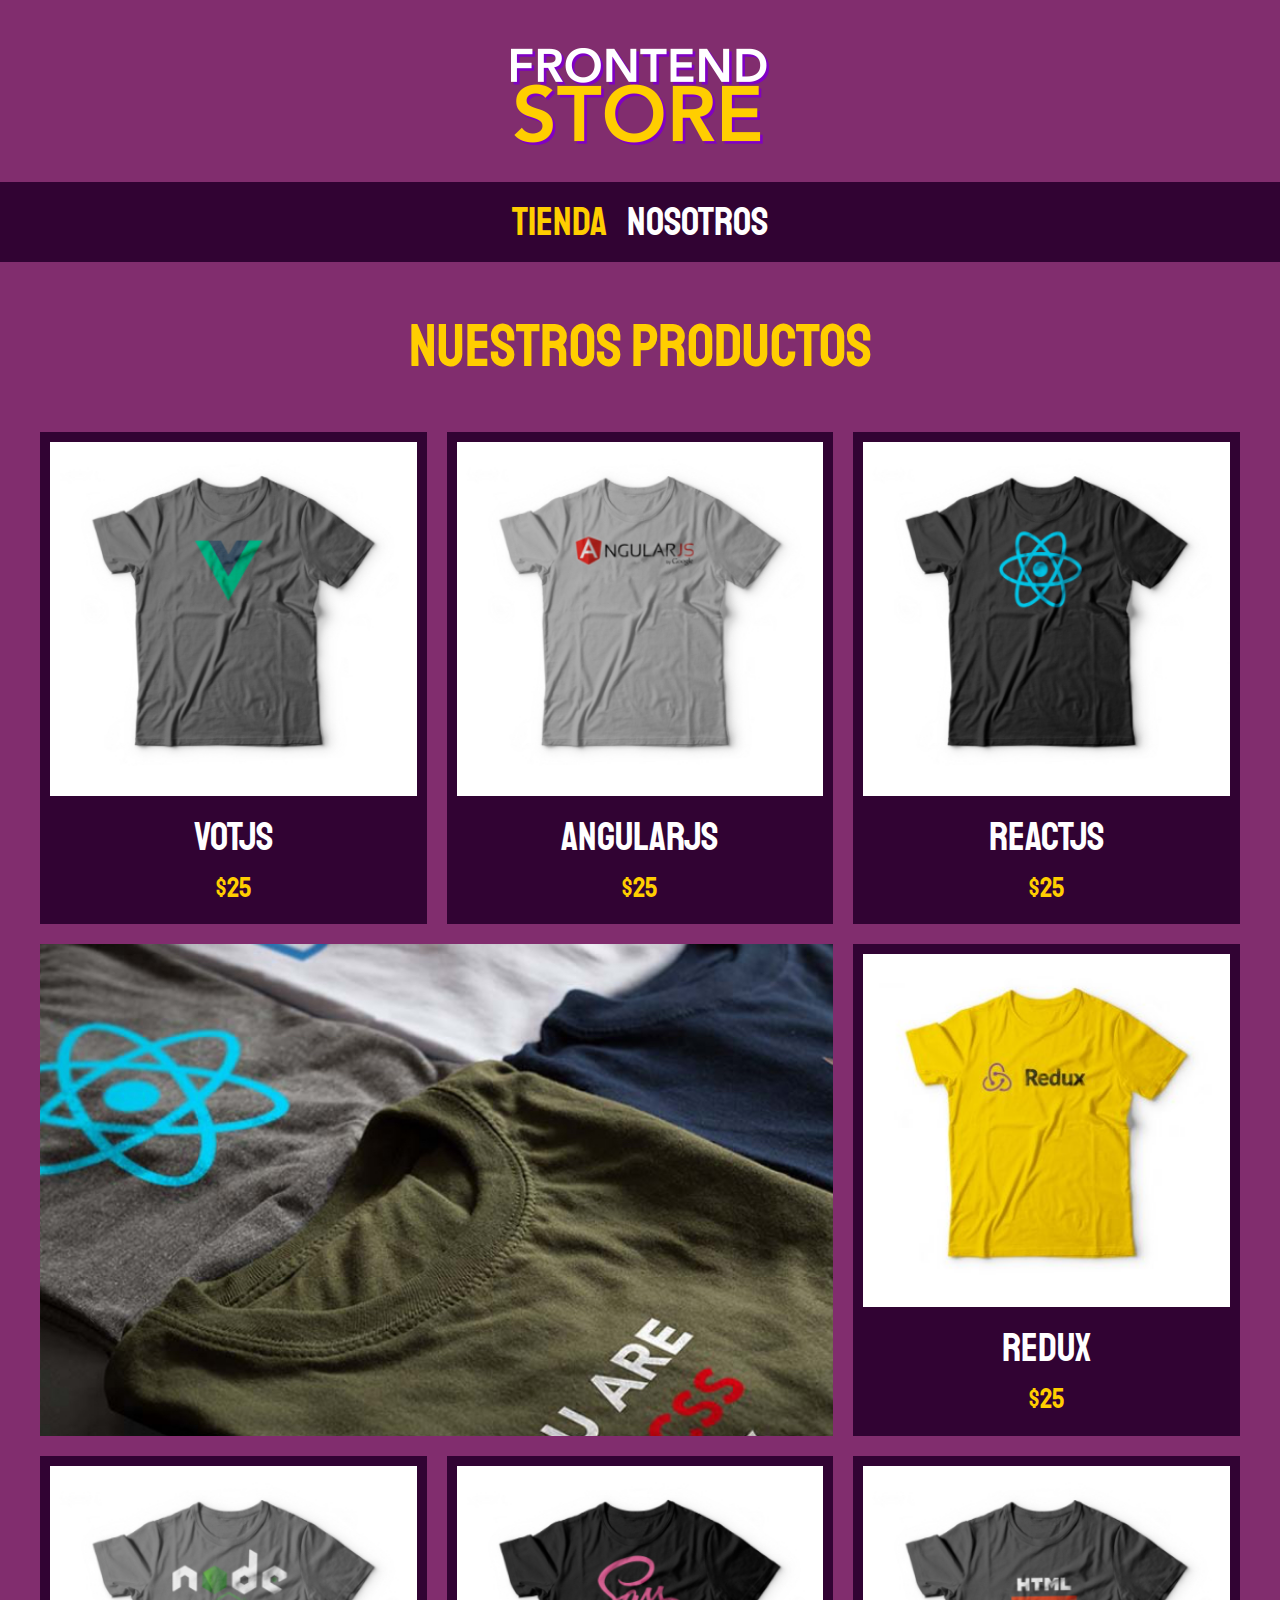
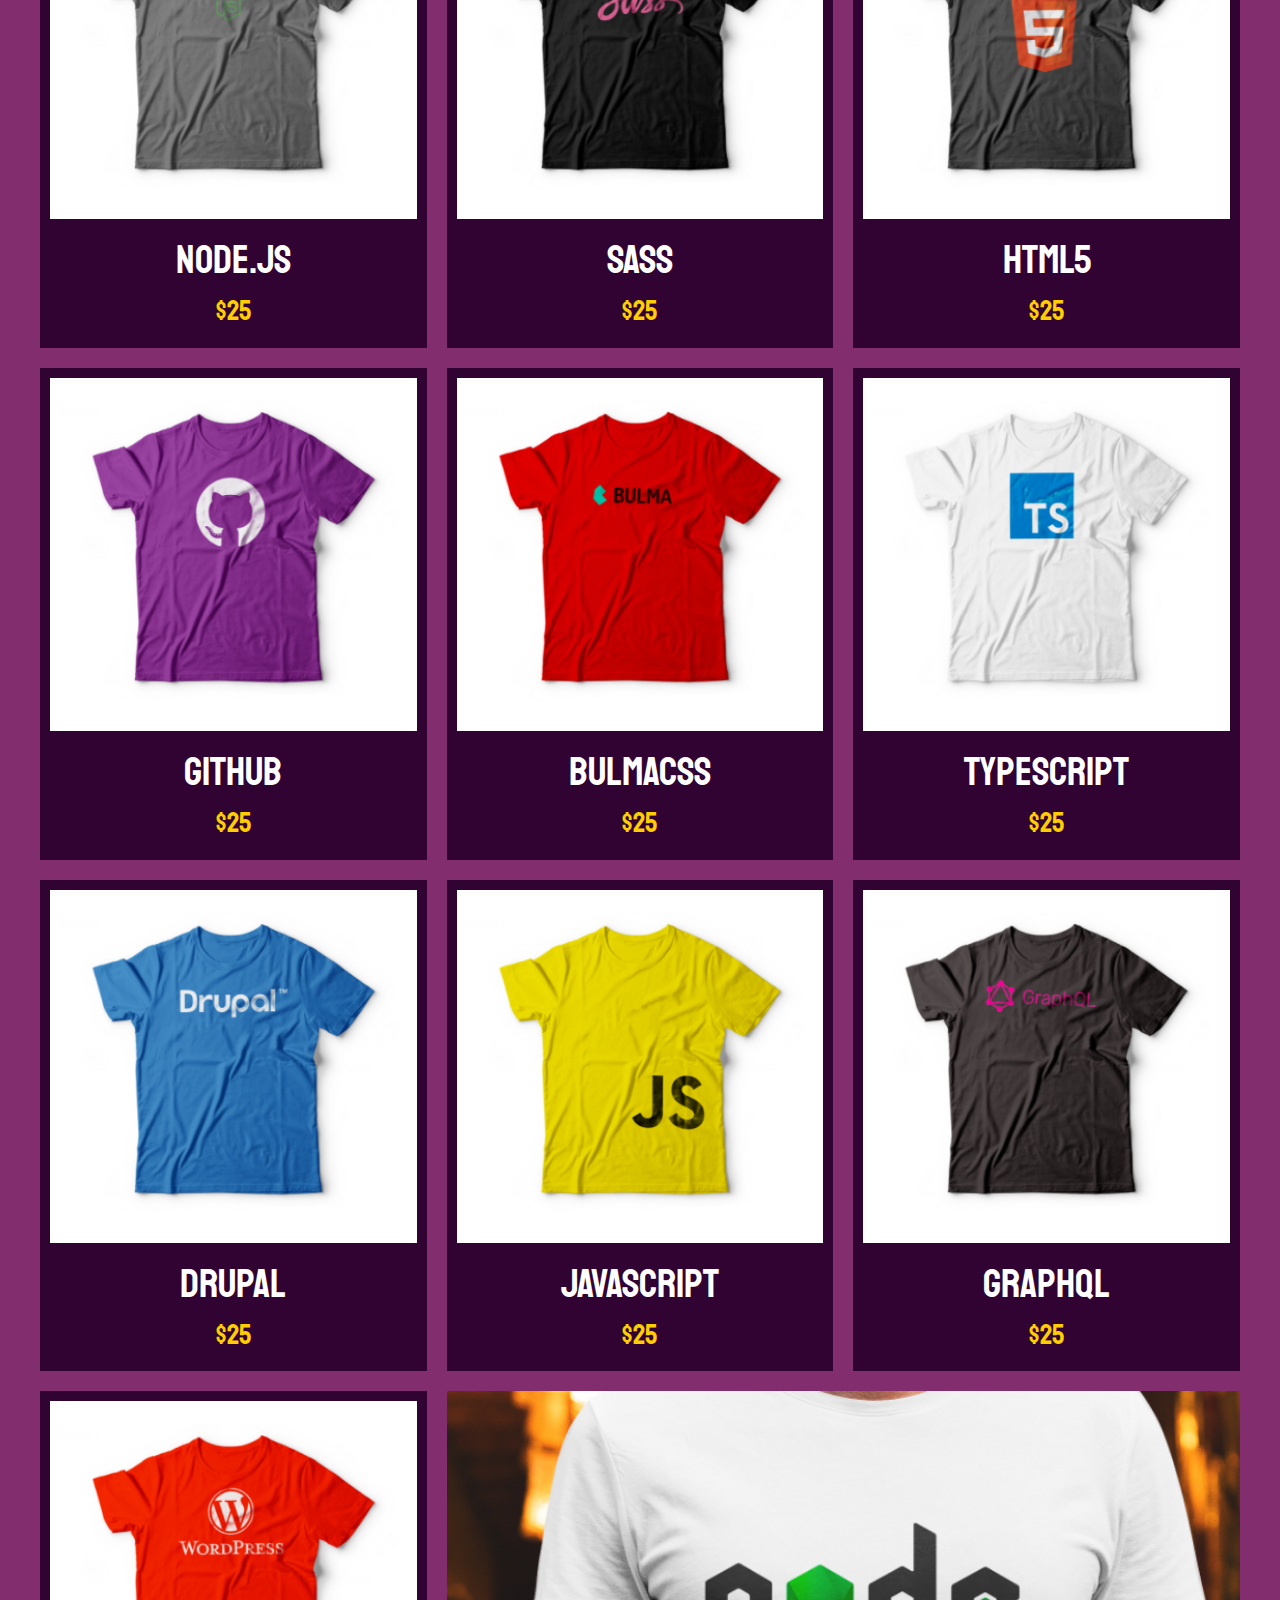
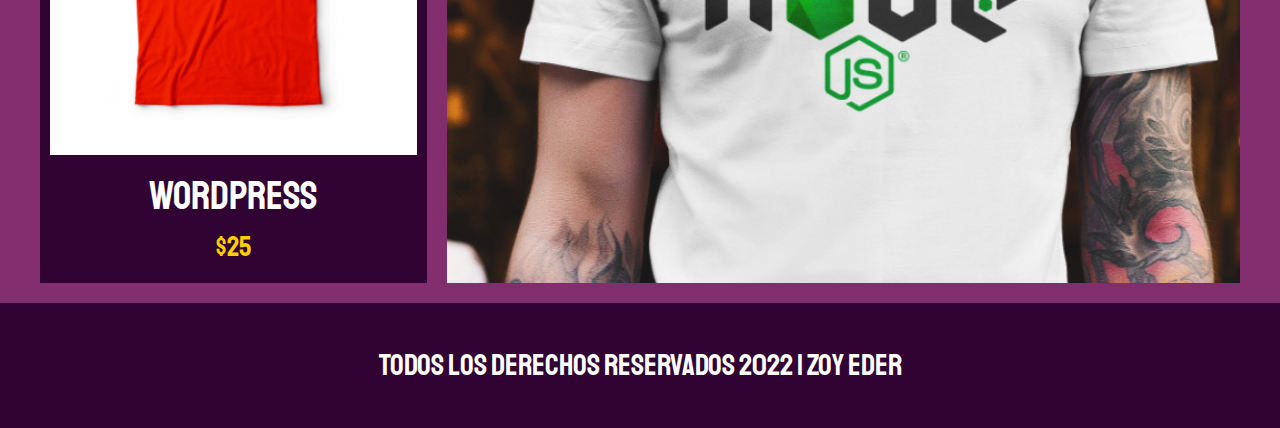
==== index.html @ 43ca4f9c "version1.0" ====
<!DOCTYPE html>
<html lang="en">
<head>
    <meta charset="UTF-8">
    <meta http-equiv="X-UA-Compatible" content="IE=edge">
    <meta name="viewport" content="width=device-width, initial-scale=1.0">
    <title>FrontEnd Store</title>
    <!--Agregamos los links-->
    <link rel="stylesheet" href="normalize.css">
    <!--Agregamos la fuente que vamos a utilizar en el proyecto-->
    <link rel="preconnect" href="https://fonts.googleapis.com"><link rel="preconnect" href="https://fonts.gstatic.com" crossorigin><link href="https://fonts.googleapis.com/css2?family=Krub:wght@400;700&family=Staatliches&display=swap" rel="stylesheet">
    <link rel="stylesheet" href="style.css">
</head>
<body>
    <header class="header">
        <a href="index.html">
            <!--Estamos usando la notacion BEM-->
            <img class="header__logo"src="img/logo.png" alt="Logotipo">
        </a>
    </header>

    <nav class="navegacion">
        <a class="navegacion__enlace navegacion__enlace--activo href="index.html">Tienda</a>
        <a class="navegacion__enlace" href="nosotros.html">Nosotros</a>
    </nav>

    <main class="contenedor">
        <h1>Nuestros Productos</h1>
        <!--Agregamos los productos uno por uno, esto pq no estamos utilizando 
        algun lenguaje de programación como JS-->
        <div class="grid"> 
            <div class="producto">
                <a href="producto.html">
                    <img class="producto__imagen"src="img/1.jpg" alt="camisa1">
                    <div class="producto__info">
                        <p class="producto__nombre">VotJS</p>
                        <p class="producto__precio">$25</p>
                    </div>
                </a>
            </div> <!--Fin div producto-->

            <div class="producto">
                <a href="producto.html">
                    <img class="producto__imagen"src="img/2.jpg" alt="camisa2">
                    <div class="producto__info">
                        <p class="producto__nombre">AngularJS</p>
                        <p class="producto__precio">$25</p>
                    </div>
                </a>
            </div> <!--Fin div producto-->

            <div class="producto">
                <a href="producto.html">
                    <img class="producto__imagen"src="img/3.jpg" alt="camisa3">
                    <div class="producto__info">
                        <p class="producto__nombre">ReactJS</p>
                        <p class="producto__precio">$25</p>
                    </div>
                </a>
            </div> <!--Fin div producto-->

            <div class="producto">
                <a href="producto.html">
                    <img class="producto__imagen"src="img/4.jpg" alt="camisa4">
                    <div class="producto__info">
                        <p class="producto__nombre">Redux</p>
                        <p class="producto__precio">$25</p>
                    </div>
                </a>
            </div> <!--Fin div producto-->

            <div class="producto">
                <a href="producto.html">
                    <img class="producto__imagen"src="img/5.jpg" alt="camisa5">
                    <div class="producto__info">
                        <p class="producto__nombre">Node.JS</p>
                        <p class="producto__precio">$25</p>
                    </div>
                </a>
            </div> <!--Fin div producto-->

            <div class="producto">
                <a href="producto.html">
                    <img class="producto__imagen"src="img/6.jpg" alt="camisa6">
                    <div class="producto__info">
                        <p class="producto__nombre">SASS</p>
                        <p class="producto__precio">$25</p>
                    </div>
                </a>
            </div> <!--Fin div producto-->

            <div class="producto">
                <a href="producto.html">
                    <img class="producto__imagen"src="img/7.jpg" alt="camisa7">
                    <div class="producto__info">
                        <p class="producto__nombre">HTML5</p>
                        <p class="producto__precio">$25</p>
                    </div>
                </a>
            </div> <!--Fin div producto-->

            <div class="producto">
                <a href="producto.html">
                    <img class="producto__imagen"src="img/8.jpg" alt="camisa8">
                    <div class="producto__info">
                        <p class="producto__nombre">GITHUB</p>
                        <p class="producto__precio">$25</p>
                    </div>
                </a>
            </div> <!--Fin div producto-->

            <div class="producto">
                <a href="producto.html">
                    <img class="producto__imagen"src="img/9.jpg" alt="camisa9">
                    <div class="producto__info">
                        <p class="producto__nombre">BulmaCSS</p>
                        <p class="producto__precio">$25</p>
                    </div>
                </a>
            </div> <!--Fin div producto-->

            <div class="producto">
                <a href="producto.html">
                    <img class="producto__imagen"src="img/10.jpg" alt="camisa10">
                    <div class="producto__info">
                        <p class="producto__nombre">TypeScript</p>
                        <p class="producto__precio">$25</p>
                    </div>
                </a>
            </div> <!--Fin div producto-->

            <div class="producto">
                <a href="producto.html">
                    <img class="producto__imagen"src="img/11.jpg" alt="camisa11">
                    <div class="producto__info">
                        <p class="producto__nombre">Drupal</p>
                        <p class="producto__precio">$25</p>
                    </div>
                </a>
            </div> <!--Fin div producto-->

            <div class="producto">
                <a href="producto.html">
                    <img class="producto__imagen"src="img/12.jpg" alt="camisa12">
                    <div class="producto__info">
                        <p class="producto__nombre">JavaScript</p>
                        <p class="producto__precio">$25</p>
                    </div>
                </a>
            </div> <!--Fin div producto-->

            <div class="producto">
                <a href="producto.html">
                    <img class="producto__imagen"src="img/13.jpg" alt="camisa13">
                    <div class="producto__info">
                        <p class="producto__nombre">GraphQL</p>
                        <p class="producto__precio">$25</p>
                    </div>
                </a>
            </div> <!--Fin div producto-->

            <div class="producto">
                <a href="producto.html">
                    <img class="producto__imagen"src="img/14.jpg" alt="camisa14">
                    <div class="producto__info">
                        <p class="producto__nombre">WordPress</p>
                        <p class="producto__precio">$25</p>
                    </div>
                </a>
            </div> <!--Fin div producto-->

            <!--Agregamos los graficos que van en la sección de productos-->
            
            <div class="grafico grafico--camisa"> </div>
            <div class="grafico grafico--node"></div>
        
        </div>
    </main>

    <footer class="footer">
        <p class="footer__texto">Todos los derechos reservados 2022 | Zoy Eder</p>
    </footer>
</body>
</html>
---- style.css ----
:root {
    /*Paleta de colores*/
    --principal: #812d6e; 
    --principalOscuro: #310333;
    --secundario: #FFCE00;
    --secundarioOscuro: rgb(233,287,2);
    --blanco: #fff;
    --negro: #000;
    
    /*Fuente*/
    --fuentePrincipal: 'Staatliches', cursive;
}

/*GLOBALES*/
html {
    box-sizing: border-box;
    font-size: 62.5%; /*Para poder utilizar la medida rem*/
}

*, *:before, *:after {
    box-sizing: inherit;
}

body {
    background-color: var(--principal);
    font-size: 1.6rem;
    line-height: 1.5; /*Interlineado del proyecto*/
}

p {
    /*estilos de parrafos*/
    font-size: 1.8rem;
    font-family: Arial, Helvetica, sans-serif;
    color: var(--blanco);
}

a {
    /*estilos de los enlaces*/
    text-decoration: none; /*no tendra interlineado*/
}

img {
    /*estilo de las imagenes*/
    max-width: 100%; /*ocupa todo el espacio*/

}

.contenedor {
    max-width: 120rem;
    margin: 0 auto;
}

h1,h2,h3 {
    /*estilos de los heading*/
    text-align: center; /*estaran alineados al centro*/
    color: var(--secundario); 
    font-size: var(--fuentePrincipal);
}
h1 {
    font-size: 4rem; /*40 pixeles*/
    font-family: var(--fuentePrincipal);
    font-weight: 400;
    font-size: 6rem;
}
h2 {
    font-family: var(--fuentePrincipal);
    font-weight: 400;
    font-size: 3.2rem; /*32 pixeles*/
    
}
h3 {
    font-size: 2.4rem; /*24 pixeles*/
    font-size: var(--fuentePrincipal);
}

/*HEADER*/
.header {
    /*Centramos*/
    display: flex;
    justify-content: center; /*Centra Horizontalmente*/
}

.header__logo {
    margin-top: 3em;
    margin-bottom: 3rem;

}

/*NAVEGACIÓN*/
.navegacion {
    background-color: var(--principalOscuro);
    padding: 1rem 0; /** el primer termino es arriba y abajo, el segundo termino es izq y der **/
    display: flex; /*centramos*/
    justify-content: center;
    /*gap: 2rem; /*Separacion nueva - separa cada uno de los elementos*/
}

.navegacion__enlace{
    font-family: var(--fuentePrincipal);
    color: var(--blanco);
    font-size: 4rem;
    font-weight: 400;
    margin-right: 2rem;
}

.navegacion__enlace:last-of-type {
    /*Esto le saca el margen al ultimo elemento*/
    margin-right: 0;
}

.navegacion__enlace--activo,
.navegacion__enlace:hover{ /*para que cambie cuando es seleccionado*/
    color: var(--secundario);
}

/*PRODUCTOS*/
.grid {
    /*Con esto posicionaremos los diferentes productos*/
    display: grid;
    grid-template-columns: repeat(2, 1fr);
    column-gap: 2rem; /*Separa entre columnas*/
    row-gap: 2rem; /*Separa entre filas*/

    /*Esto de separar se puede hacer junto haciendo:
    gap: 2rem;*/
}

@media (min-width: 768px){
    /*En las pantallas más grandes se acomoda en 3 columnas*/
    .grid {
        grid-template-columns: repeat(3, 1fr);
        gap: 2rem; 
    }
}
.producto {
    background-color: var(--principalOscuro);
    padding: 1rem; /*hacemos los bordes*/
}
.producto__imagen {
    width: 100%; /*Para que se adapte bien*/
}

.producto__nombre, .producto__precio {
    text-align: center;
    font-family: var(--fuentePrincipal);
    font-weight: 400;
    margin: 1rem 0;
    line-height: 1.2;
}

.producto__nombre {
    font-size: 4rem;
}

.producto__precio {
    font-size: 2.8rem;
    color: var(--secundario);
}

/*Agregamos y posicionamos las imagenes entre los productos*/
.grafico {
    min-height: 40rem;
    background-repeat: no-repeat;
    background-size: cover; /*La imagen llena todo el espacio*/
}

.grafico--camisa {
    grid-row: 2 / 3; /*Se posiciona en la fila 2 hasta la 3*/
    grid-column: 1 / 3; /*Arranca en la columa 1 y finaliza en la 3*/
    /*Agregamos la imagen de esta forma*/
    background-image: url(img/grafico1.jpg);
}

.grafico--node{
    background-image: url(img/grafico2.jpg);
    /*Esta posicion es para una pantalla chica*/
    grid-row: 8 / 9;
    grid-column: 1 / 3;
}

@media (min-width: 768px){
    /*En las pantallas más grandes se acomoda diferente*/
    .grafico--node {
        grid-row: 6 / 7;
        grid-column: 2 / 4;
    }
}

/*FOOTER*/
.footer {
    background-color: var(--principalOscuro);
    padding: 1rem;
    margin-top: 2rem;
}

.footer__texto {
    text-align: center;
    font-family: var(--fuentePrincipal);
    font-size: 3rem;
    font-weight: 400;
}

/*Estilo para la pagina NOSOTROS*/
.nosotros {
    /**
    display: flex;
    justify-content: center;
    align-items: center; **/
    /**Pero lo haremos con grid*/
    display: grid;
    /*Para pantallas chicas se posiciona la img arriba*/
    grid-template-rows: repeat(2, auto); 
    margin-left: 1rem;
    margin-right: 1rem;
}

@media (min-width: 768px){
    /*En las pantallas más grandes se acomoda diferente*/
    .nosotros {
        grid-template-columns: 1fr 1fr; /*2 columnas*/
        column-gap: 2rem;
    } 
}

.nosotros__imagen {
    /*En pantallas pequeñas*/
    grid-row: 1 / 2; /*Se posiciona la imagen arriba*/
    width: 100%;
}

@media (min-width: 768px){
    /*En las pantallas más grandes se acomoda diferente*/
    .nosotros__imagen {
        grid-column: 2 / 3; /*Se posiciona la imagen del lado derecho*/
    }
}

.nosotros__contenido {
    text-align: justify;
}

/*Para la sección de NOSOTROS - Bloques */
.bloques {
    display: grid;
    /*Para pantallas chicas se posiciona la img arriba*/
    /*grid-template-rows: repeat(2, auto);*/
    grid-template-columns: repeat(2, 1fr); 
    gap: 2rem;
}

@media (min-width: 768px){
    /*En las pantallas más grandes se acomoda diferente*/
    .bloques {
        grid-template-columns: repeat(4, 1fr); /*2 columnas*/
    } 
}

.bloque {
    text-align: center;
}

.bloque__imagen {
    width: 100%
}

.bloque__titulo {
    margin: 0; /*Le sacamos el margen a los titulos*/
}

/*Estilo para la pagina PRODUCTO*/

@media (min-width: 768px) {
    .remera {
        display: grid;
        grid-template-columns: repeat(2, 1fr);
        column-gap: 2rem;
    }
}

/*Le damos estilo al formulario*/
.formulario {
    display: grid;
    grid-template-columns: repeat(2, 1fr);
    gap: 2rem;
}

.formulario__campo {
    border-color: var(--principalOscuro);
    border-width: 1rem;
    border-style: solid;
    /*Lo de arriba es lo mismo que poner:}
    border: 1rem solid var(--principalOscuro);*/

    background-color: transparent;
    color: var(--secundario);
    font-size: 2.2rem;
    font-weight: 700;
    font-family: Arial, Helvetica, sans-serif;
    padding: 1rem;
    appearance: none;
}

.formulario__submit {
    background-color: var(--secundario);
    border: none;
    font-family: var(--fuentePrincipal);
    font-size: 4rem;
    padding: 2rem;
    transition: background-color .3% ease; /*Esto es para cambiar con transición*/

    /*Posicionarlo*/
    grid-column: 1 / 3;
}

.formulario__submit:hover {
    background-color: var(--secundarioOscuro);
    cursor: pointer;
}

.producto__texto{
    font-size: 3rem;
    text-align: justify;
    
}
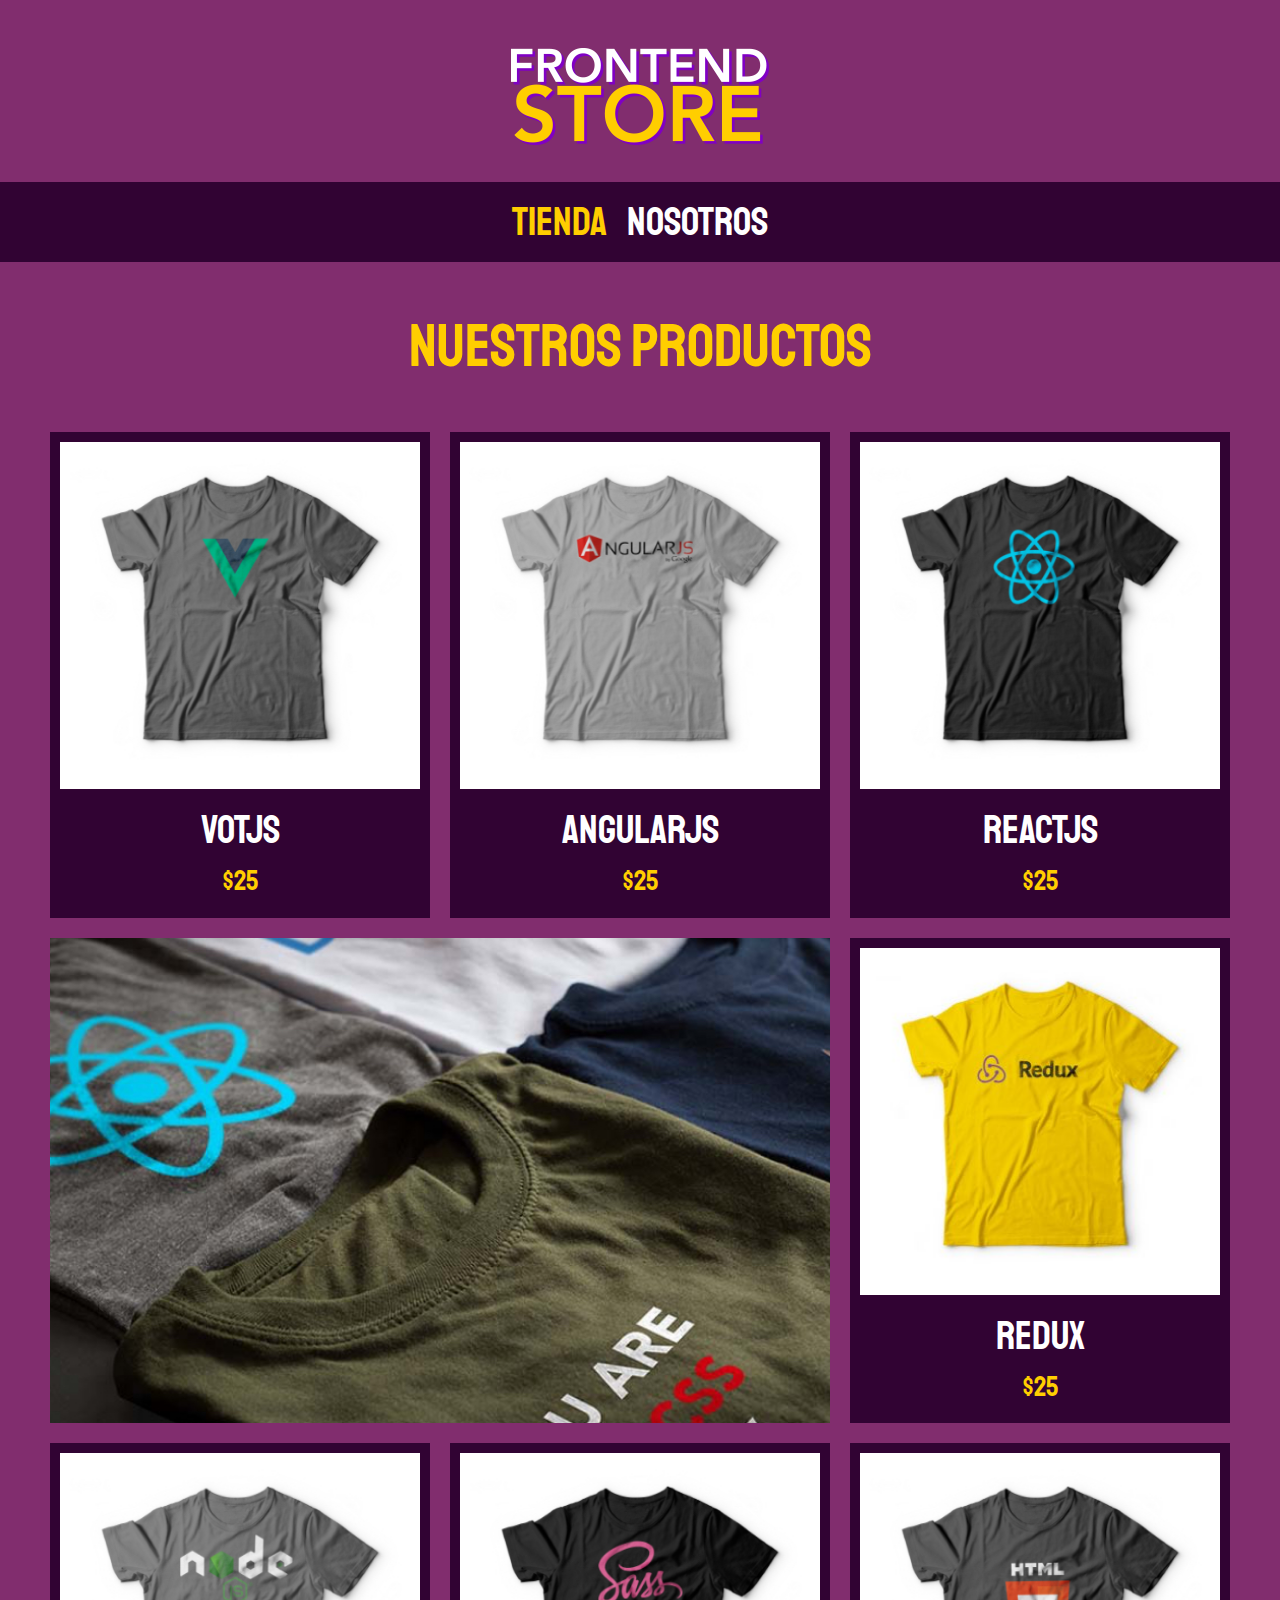
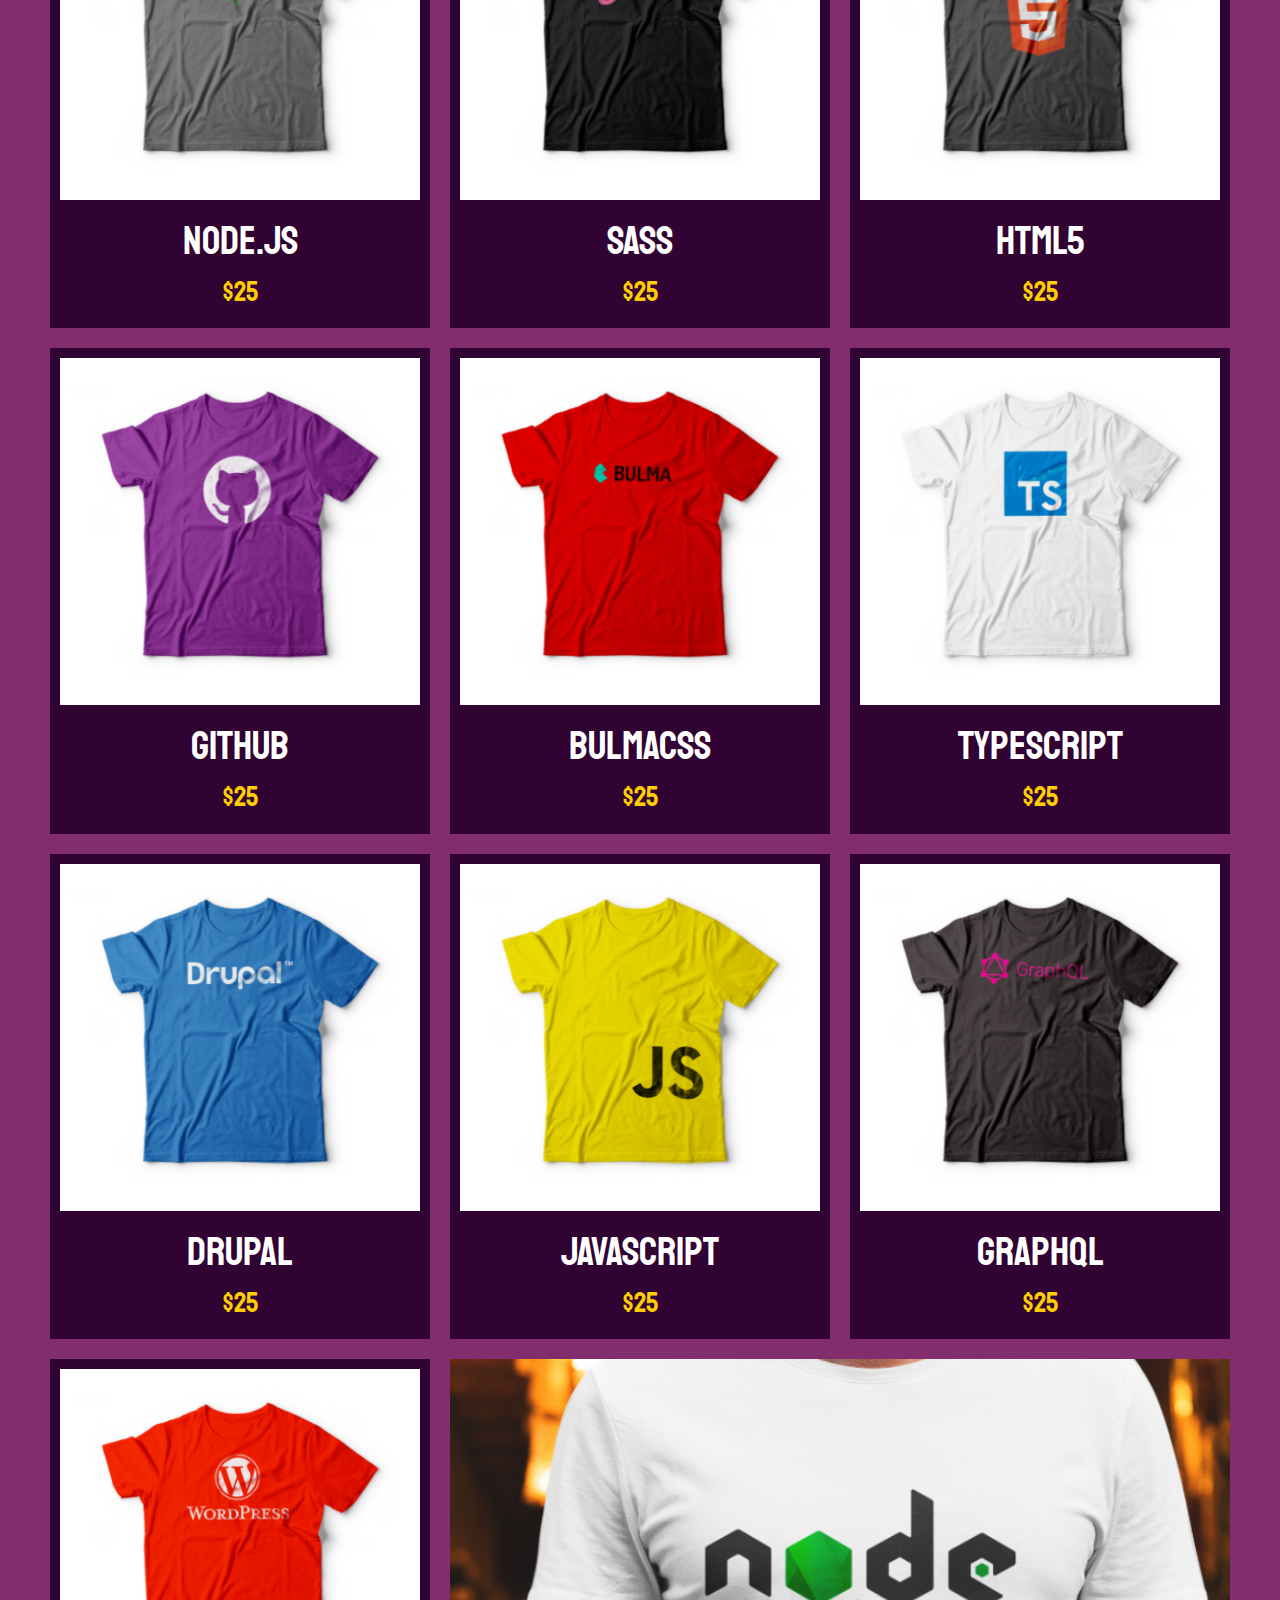
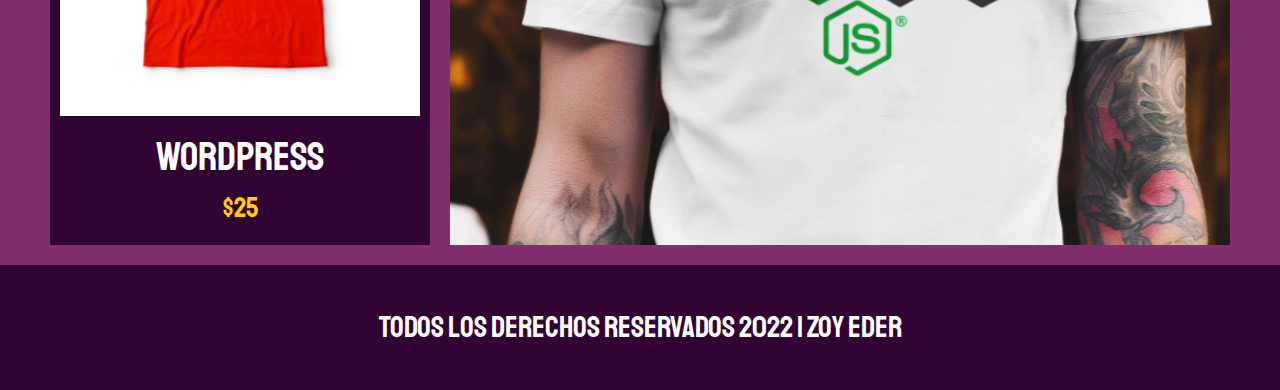
==== commit 5f7f083b: "cambios style" ====
--- a/index.html
+++ b/index.html
@@ -1,184 +1,184 @@
-<!DOCTYPE html>
-<html lang="en">
-<head>
-    <meta charset="UTF-8">
-    <meta http-equiv="X-UA-Compatible" content="IE=edge">
-    <meta name="viewport" content="width=device-width, initial-scale=1.0">
-    <title>FrontEnd Store</title>
-    <!--Agregamos los links-->
-    <link rel="stylesheet" href="normalize.css">
-    <!--Agregamos la fuente que vamos a utilizar en el proyecto-->
-    <link rel="preconnect" href="https://fonts.googleapis.com"><link rel="preconnect" href="https://fonts.gstatic.com" crossorigin><link href="https://fonts.googleapis.com/css2?family=Krub:wght@400;700&family=Staatliches&display=swap" rel="stylesheet">
-    <link rel="stylesheet" href="style.css">
-</head>
-<body>
-    <header class="header">
-        <a href="index.html">
-            <!--Estamos usando la notacion BEM-->
-            <img class="header__logo"src="img/logo.png" alt="Logotipo">
-        </a>
-    </header>
-
-    <nav class="navegacion">
-        <a class="navegacion__enlace navegacion__enlace--activo href="index.html">Tienda</a>
-        <a class="navegacion__enlace" href="nosotros.html">Nosotros</a>
-    </nav>
-
-    <main class="contenedor">
-        <h1>Nuestros Productos</h1>
-        <!--Agregamos los productos uno por uno, esto pq no estamos utilizando 
-        algun lenguaje de programación como JS-->
-        <div class="grid"> 
-            <div class="producto">
-                <a href="producto.html">
-                    <img class="producto__imagen"src="img/1.jpg" alt="camisa1">
-                    <div class="producto__info">
-                        <p class="producto__nombre">VotJS</p>
-                        <p class="producto__precio">$25</p>
-                    </div>
-                </a>
-            </div> <!--Fin div producto-->
-
-            <div class="producto">
-                <a href="producto.html">
-                    <img class="producto__imagen"src="img/2.jpg" alt="camisa2">
-                    <div class="producto__info">
-                        <p class="producto__nombre">AngularJS</p>
-                        <p class="producto__precio">$25</p>
-                    </div>
-                </a>
-            </div> <!--Fin div producto-->
-
-            <div class="producto">
-                <a href="producto.html">
-                    <img class="producto__imagen"src="img/3.jpg" alt="camisa3">
-                    <div class="producto__info">
-                        <p class="producto__nombre">ReactJS</p>
-                        <p class="producto__precio">$25</p>
-                    </div>
-                </a>
-            </div> <!--Fin div producto-->
-
-            <div class="producto">
-                <a href="producto.html">
-                    <img class="producto__imagen"src="img/4.jpg" alt="camisa4">
-                    <div class="producto__info">
-                        <p class="producto__nombre">Redux</p>
-                        <p class="producto__precio">$25</p>
-                    </div>
-                </a>
-            </div> <!--Fin div producto-->
-
-            <div class="producto">
-                <a href="producto.html">
-                    <img class="producto__imagen"src="img/5.jpg" alt="camisa5">
-                    <div class="producto__info">
-                        <p class="producto__nombre">Node.JS</p>
-                        <p class="producto__precio">$25</p>
-                    </div>
-                </a>
-            </div> <!--Fin div producto-->
-
-            <div class="producto">
-                <a href="producto.html">
-                    <img class="producto__imagen"src="img/6.jpg" alt="camisa6">
-                    <div class="producto__info">
-                        <p class="producto__nombre">SASS</p>
-                        <p class="producto__precio">$25</p>
-                    </div>
-                </a>
-            </div> <!--Fin div producto-->
-
-            <div class="producto">
-                <a href="producto.html">
-                    <img class="producto__imagen"src="img/7.jpg" alt="camisa7">
-                    <div class="producto__info">
-                        <p class="producto__nombre">HTML5</p>
-                        <p class="producto__precio">$25</p>
-                    </div>
-                </a>
-            </div> <!--Fin div producto-->
-
-            <div class="producto">
-                <a href="producto.html">
-                    <img class="producto__imagen"src="img/8.jpg" alt="camisa8">
-                    <div class="producto__info">
-                        <p class="producto__nombre">GITHUB</p>
-                        <p class="producto__precio">$25</p>
-                    </div>
-                </a>
-            </div> <!--Fin div producto-->
-
-            <div class="producto">
-                <a href="producto.html">
-                    <img class="producto__imagen"src="img/9.jpg" alt="camisa9">
-                    <div class="producto__info">
-                        <p class="producto__nombre">BulmaCSS</p>
-                        <p class="producto__precio">$25</p>
-                    </div>
-                </a>
-            </div> <!--Fin div producto-->
-
-            <div class="producto">
-                <a href="producto.html">
-                    <img class="producto__imagen"src="img/10.jpg" alt="camisa10">
-                    <div class="producto__info">
-                        <p class="producto__nombre">TypeScript</p>
-                        <p class="producto__precio">$25</p>
-                    </div>
-                </a>
-            </div> <!--Fin div producto-->
-
-            <div class="producto">
-                <a href="producto.html">
-                    <img class="producto__imagen"src="img/11.jpg" alt="camisa11">
-                    <div class="producto__info">
-                        <p class="producto__nombre">Drupal</p>
-                        <p class="producto__precio">$25</p>
-                    </div>
-                </a>
-            </div> <!--Fin div producto-->
-
-            <div class="producto">
-                <a href="producto.html">
-                    <img class="producto__imagen"src="img/12.jpg" alt="camisa12">
-                    <div class="producto__info">
-                        <p class="producto__nombre">JavaScript</p>
-                        <p class="producto__precio">$25</p>
-                    </div>
-                </a>
-            </div> <!--Fin div producto-->
-
-            <div class="producto">
-                <a href="producto.html">
-                    <img class="producto__imagen"src="img/13.jpg" alt="camisa13">
-                    <div class="producto__info">
-                        <p class="producto__nombre">GraphQL</p>
-                        <p class="producto__precio">$25</p>
-                    </div>
-                </a>
-            </div> <!--Fin div producto-->
-
-            <div class="producto">
-                <a href="producto.html">
-                    <img class="producto__imagen"src="img/14.jpg" alt="camisa14">
-                    <div class="producto__info">
-                        <p class="producto__nombre">WordPress</p>
-                        <p class="producto__precio">$25</p>
-                    </div>
-                </a>
-            </div> <!--Fin div producto-->
-
-            <!--Agregamos los graficos que van en la sección de productos-->
-            
-            <div class="grafico grafico--camisa"> </div>
-            <div class="grafico grafico--node"></div>
-        
-        </div>
-    </main>
-
-    <footer class="footer">
-        <p class="footer__texto">Todos los derechos reservados 2022 | Zoy Eder</p>
-    </footer>
-</body>
+<!DOCTYPE html>
+<html lang="en">
+<head>
+    <meta charset="UTF-8">
+    <meta http-equiv="X-UA-Compatible" content="IE=edge">
+    <meta name="viewport" content="width=device-width, initial-scale=1.0">
+    <title>FrontEnd Store</title>
+    <!--Agregamos los links-->
+    <link rel="stylesheet" href="normalize.css">
+    <!--Agregamos la fuente que vamos a utilizar en el proyecto-->
+    <link rel="preconnect" href="https://fonts.googleapis.com"><link rel="preconnect" href="https://fonts.gstatic.com" crossorigin><link href="https://fonts.googleapis.com/css2?family=Krub:wght@400;700&family=Staatliches&display=swap" rel="stylesheet">
+    <link rel="stylesheet" href="style.css">
+</head>
+<body>
+    <header class="header">
+        <a href="index.html">
+            <!--Estamos usando la notacion BEM-->
+            <img class="header__logo"src="img/logo.png" alt="Logotipo">
+        </a>
+    </header>
+
+    <nav class="navegacion">
+        <a class="navegacion__enlace navegacion__enlace--activo href="index.html">Tienda</a>
+        <a class="navegacion__enlace" href="nosotros.html">Nosotros</a>
+    </nav>
+
+    <main class="contenedor">
+        <h1>Nuestros Productos</h1>
+        <!--Agregamos los productos uno por uno, esto pq no estamos utilizando 
+        algun lenguaje de programación como JS-->
+        <div class="grid"> 
+            <div class="producto">
+                <a href="producto.html">
+                    <img class="producto__imagen"src="img/1.jpg" alt="camisa1">
+                    <div class="producto__info">
+                        <p class="producto__nombre">VotJS</p>
+                        <p class="producto__precio">$25</p>
+                    </div>
+                </a>
+            </div> <!--Fin div producto-->
+
+            <div class="producto">
+                <a href="producto.html">
+                    <img class="producto__imagen"src="img/2.jpg" alt="camisa2">
+                    <div class="producto__info">
+                        <p class="producto__nombre">AngularJS</p>
+                        <p class="producto__precio">$25</p>
+                    </div>
+                </a>
+            </div> <!--Fin div producto-->
+
+            <div class="producto">
+                <a href="producto.html">
+                    <img class="producto__imagen"src="img/3.jpg" alt="camisa3">
+                    <div class="producto__info">
+                        <p class="producto__nombre">ReactJS</p>
+                        <p class="producto__precio">$25</p>
+                    </div>
+                </a>
+            </div> <!--Fin div producto-->
+
+            <div class="producto">
+                <a href="producto.html">
+                    <img class="producto__imagen"src="img/4.jpg" alt="camisa4">
+                    <div class="producto__info">
+                        <p class="producto__nombre">Redux</p>
+                        <p class="producto__precio">$25</p>
+                    </div>
+                </a>
+            </div> <!--Fin div producto-->
+
+            <div class="producto">
+                <a href="producto.html">
+                    <img class="producto__imagen"src="img/5.jpg" alt="camisa5">
+                    <div class="producto__info">
+                        <p class="producto__nombre">Node.JS</p>
+                        <p class="producto__precio">$25</p>
+                    </div>
+                </a>
+            </div> <!--Fin div producto-->
+
+            <div class="producto">
+                <a href="producto.html">
+                    <img class="producto__imagen"src="img/6.jpg" alt="camisa6">
+                    <div class="producto__info">
+                        <p class="producto__nombre">SASS</p>
+                        <p class="producto__precio">$25</p>
+                    </div>
+                </a>
+            </div> <!--Fin div producto-->
+
+            <div class="producto">
+                <a href="producto.html">
+                    <img class="producto__imagen"src="img/7.jpg" alt="camisa7">
+                    <div class="producto__info">
+                        <p class="producto__nombre">HTML5</p>
+                        <p class="producto__precio">$25</p>
+                    </div>
+                </a>
+            </div> <!--Fin div producto-->
+
+            <div class="producto">
+                <a href="producto.html">
+                    <img class="producto__imagen"src="img/8.jpg" alt="camisa8">
+                    <div class="producto__info">
+                        <p class="producto__nombre">GITHUB</p>
+                        <p class="producto__precio">$25</p>
+                    </div>
+                </a>
+            </div> <!--Fin div producto-->
+
+            <div class="producto">
+                <a href="producto.html">
+                    <img class="producto__imagen"src="img/9.jpg" alt="camisa9">
+                    <div class="producto__info">
+                        <p class="producto__nombre">BulmaCSS</p>
+                        <p class="producto__precio">$25</p>
+                    </div>
+                </a>
+            </div> <!--Fin div producto-->
+
+            <div class="producto">
+                <a href="producto.html">
+                    <img class="producto__imagen"src="img/10.jpg" alt="camisa10">
+                    <div class="producto__info">
+                        <p class="producto__nombre">TypeScript</p>
+                        <p class="producto__precio">$25</p>
+                    </div>
+                </a>
+            </div> <!--Fin div producto-->
+
+            <div class="producto">
+                <a href="producto.html">
+                    <img class="producto__imagen"src="img/11.jpg" alt="camisa11">
+                    <div class="producto__info">
+                        <p class="producto__nombre">Drupal</p>
+                        <p class="producto__precio">$25</p>
+                    </div>
+                </a>
+            </div> <!--Fin div producto-->
+
+            <div class="producto">
+                <a href="producto.html">
+                    <img class="producto__imagen"src="img/12.jpg" alt="camisa12">
+                    <div class="producto__info">
+                        <p class="producto__nombre">JavaScript</p>
+                        <p class="producto__precio">$25</p>
+                    </div>
+                </a>
+            </div> <!--Fin div producto-->
+
+            <div class="producto">
+                <a href="producto.html">
+                    <img class="producto__imagen"src="img/13.jpg" alt="camisa13">
+                    <div class="producto__info">
+                        <p class="producto__nombre">GraphQL</p>
+                        <p class="producto__precio">$25</p>
+                    </div>
+                </a>
+            </div> <!--Fin div producto-->
+
+            <div class="producto">
+                <a href="producto.html">
+                    <img class="producto__imagen"src="img/14.jpg" alt="camisa14">
+                    <div class="producto__info">
+                        <p class="producto__nombre">WordPress</p>
+                        <p class="producto__precio">$25</p>
+                    </div>
+                </a>
+            </div> <!--Fin div producto-->
+
+            <!--Agregamos los graficos que van en la sección de productos-->
+            
+            <div class="grafico grafico--camisa"> </div>
+            <div class="grafico grafico--node"></div>
+        
+        </div>
+    </main>
+
+    <footer class="footer">
+        <p class="footer__texto">Todos los derechos reservados 2022 | Zoy Eder</p>
+    </footer>
+</body>
 </html>--- a/style.css
+++ b/style.css
@@ -1,324 +1,349 @@
-:root {
-    /*Paleta de colores*/
-    --principal: #812d6e; 
-    --principalOscuro: #310333;
-    --secundario: #FFCE00;
-    --secundarioOscuro: rgb(233,287,2);
-    --blanco: #fff;
-    --negro: #000;
-    
-    /*Fuente*/
-    --fuentePrincipal: 'Staatliches', cursive;
-}
-
-/*GLOBALES*/
-html {
-    box-sizing: border-box;
-    font-size: 62.5%; /*Para poder utilizar la medida rem*/
-}
-
-*, *:before, *:after {
-    box-sizing: inherit;
-}
-
-body {
-    background-color: var(--principal);
-    font-size: 1.6rem;
-    line-height: 1.5; /*Interlineado del proyecto*/
-}
-
-p {
-    /*estilos de parrafos*/
-    font-size: 1.8rem;
-    font-family: Arial, Helvetica, sans-serif;
-    color: var(--blanco);
-}
-
-a {
-    /*estilos de los enlaces*/
-    text-decoration: none; /*no tendra interlineado*/
-}
-
-img {
-    /*estilo de las imagenes*/
-    max-width: 100%; /*ocupa todo el espacio*/
-
-}
-
-.contenedor {
-    max-width: 120rem;
-    margin: 0 auto;
-}
-
-h1,h2,h3 {
-    /*estilos de los heading*/
-    text-align: center; /*estaran alineados al centro*/
-    color: var(--secundario); 
-    font-size: var(--fuentePrincipal);
-}
-h1 {
-    font-size: 4rem; /*40 pixeles*/
-    font-family: var(--fuentePrincipal);
-    font-weight: 400;
-    font-size: 6rem;
-}
-h2 {
-    font-family: var(--fuentePrincipal);
-    font-weight: 400;
-    font-size: 3.2rem; /*32 pixeles*/
-    
-}
-h3 {
-    font-size: 2.4rem; /*24 pixeles*/
-    font-size: var(--fuentePrincipal);
-}
-
-/*HEADER*/
-.header {
-    /*Centramos*/
-    display: flex;
-    justify-content: center; /*Centra Horizontalmente*/
-}
-
-.header__logo {
-    margin-top: 3em;
-    margin-bottom: 3rem;
-
-}
-
-/*NAVEGACIÓN*/
-.navegacion {
-    background-color: var(--principalOscuro);
-    padding: 1rem 0; /** el primer termino es arriba y abajo, el segundo termino es izq y der **/
-    display: flex; /*centramos*/
-    justify-content: center;
-    /*gap: 2rem; /*Separacion nueva - separa cada uno de los elementos*/
-}
-
-.navegacion__enlace{
-    font-family: var(--fuentePrincipal);
-    color: var(--blanco);
-    font-size: 4rem;
-    font-weight: 400;
-    margin-right: 2rem;
-}
-
-.navegacion__enlace:last-of-type {
-    /*Esto le saca el margen al ultimo elemento*/
-    margin-right: 0;
-}
-
-.navegacion__enlace--activo,
-.navegacion__enlace:hover{ /*para que cambie cuando es seleccionado*/
-    color: var(--secundario);
-}
-
-/*PRODUCTOS*/
-.grid {
-    /*Con esto posicionaremos los diferentes productos*/
-    display: grid;
-    grid-template-columns: repeat(2, 1fr);
-    column-gap: 2rem; /*Separa entre columnas*/
-    row-gap: 2rem; /*Separa entre filas*/
-
-    /*Esto de separar se puede hacer junto haciendo:
-    gap: 2rem;*/
-}
-
-@media (min-width: 768px){
-    /*En las pantallas más grandes se acomoda en 3 columnas*/
-    .grid {
-        grid-template-columns: repeat(3, 1fr);
-        gap: 2rem; 
-    }
-}
-.producto {
-    background-color: var(--principalOscuro);
-    padding: 1rem; /*hacemos los bordes*/
-}
-.producto__imagen {
-    width: 100%; /*Para que se adapte bien*/
-}
-
-.producto__nombre, .producto__precio {
-    text-align: center;
-    font-family: var(--fuentePrincipal);
-    font-weight: 400;
-    margin: 1rem 0;
-    line-height: 1.2;
-}
-
-.producto__nombre {
-    font-size: 4rem;
-}
-
-.producto__precio {
-    font-size: 2.8rem;
-    color: var(--secundario);
-}
-
-/*Agregamos y posicionamos las imagenes entre los productos*/
-.grafico {
-    min-height: 40rem;
-    background-repeat: no-repeat;
-    background-size: cover; /*La imagen llena todo el espacio*/
-}
-
-.grafico--camisa {
-    grid-row: 2 / 3; /*Se posiciona en la fila 2 hasta la 3*/
-    grid-column: 1 / 3; /*Arranca en la columa 1 y finaliza en la 3*/
-    /*Agregamos la imagen de esta forma*/
-    background-image: url(img/grafico1.jpg);
-}
-
-.grafico--node{
-    background-image: url(img/grafico2.jpg);
-    /*Esta posicion es para una pantalla chica*/
-    grid-row: 8 / 9;
-    grid-column: 1 / 3;
-}
-
-@media (min-width: 768px){
-    /*En las pantallas más grandes se acomoda diferente*/
-    .grafico--node {
-        grid-row: 6 / 7;
-        grid-column: 2 / 4;
-    }
-}
-
-/*FOOTER*/
-.footer {
-    background-color: var(--principalOscuro);
-    padding: 1rem;
-    margin-top: 2rem;
-}
-
-.footer__texto {
-    text-align: center;
-    font-family: var(--fuentePrincipal);
-    font-size: 3rem;
-    font-weight: 400;
-}
-
-/*Estilo para la pagina NOSOTROS*/
-.nosotros {
-    /**
-    display: flex;
-    justify-content: center;
-    align-items: center; **/
-    /**Pero lo haremos con grid*/
-    display: grid;
-    /*Para pantallas chicas se posiciona la img arriba*/
-    grid-template-rows: repeat(2, auto); 
-    margin-left: 1rem;
-    margin-right: 1rem;
-}
-
-@media (min-width: 768px){
-    /*En las pantallas más grandes se acomoda diferente*/
-    .nosotros {
-        grid-template-columns: 1fr 1fr; /*2 columnas*/
-        column-gap: 2rem;
-    } 
-}
-
-.nosotros__imagen {
-    /*En pantallas pequeñas*/
-    grid-row: 1 / 2; /*Se posiciona la imagen arriba*/
-    width: 100%;
-}
-
-@media (min-width: 768px){
-    /*En las pantallas más grandes se acomoda diferente*/
-    .nosotros__imagen {
-        grid-column: 2 / 3; /*Se posiciona la imagen del lado derecho*/
-    }
-}
-
-.nosotros__contenido {
-    text-align: justify;
-}
-
-/*Para la sección de NOSOTROS - Bloques */
-.bloques {
-    display: grid;
-    /*Para pantallas chicas se posiciona la img arriba*/
-    /*grid-template-rows: repeat(2, auto);*/
-    grid-template-columns: repeat(2, 1fr); 
-    gap: 2rem;
-}
-
-@media (min-width: 768px){
-    /*En las pantallas más grandes se acomoda diferente*/
-    .bloques {
-        grid-template-columns: repeat(4, 1fr); /*2 columnas*/
-    } 
-}
-
-.bloque {
-    text-align: center;
-}
-
-.bloque__imagen {
-    width: 100%
-}
-
-.bloque__titulo {
-    margin: 0; /*Le sacamos el margen a los titulos*/
-}
-
-/*Estilo para la pagina PRODUCTO*/
-
-@media (min-width: 768px) {
-    .remera {
-        display: grid;
-        grid-template-columns: repeat(2, 1fr);
-        column-gap: 2rem;
-    }
-}
-
-/*Le damos estilo al formulario*/
-.formulario {
-    display: grid;
-    grid-template-columns: repeat(2, 1fr);
-    gap: 2rem;
-}
-
-.formulario__campo {
-    border-color: var(--principalOscuro);
-    border-width: 1rem;
-    border-style: solid;
-    /*Lo de arriba es lo mismo que poner:}
-    border: 1rem solid var(--principalOscuro);*/
-
-    background-color: transparent;
-    color: var(--secundario);
-    font-size: 2.2rem;
-    font-weight: 700;
-    font-family: Arial, Helvetica, sans-serif;
-    padding: 1rem;
-    appearance: none;
-}
-
-.formulario__submit {
-    background-color: var(--secundario);
-    border: none;
-    font-family: var(--fuentePrincipal);
-    font-size: 4rem;
-    padding: 2rem;
-    transition: background-color .3% ease; /*Esto es para cambiar con transición*/
-
-    /*Posicionarlo*/
-    grid-column: 1 / 3;
-}
-
-.formulario__submit:hover {
-    background-color: var(--secundarioOscuro);
-    cursor: pointer;
-}
-
-.producto__texto{
-    font-size: 3rem;
-    text-align: justify;
-    
+:root {
+    /*Paleta de colores*/
+    --principal: #812d6e; 
+    --principalOscuro: #310333;
+    --secundario: #FFCE00;
+    --secundarioOscuro: rgb(233,287,2);
+    --blanco: #fff;
+    --negro: #000;
+    
+    /*Fuente*/
+    --fuentePrincipal: 'Staatliches', cursive;
+}
+
+/*GLOBALES*/
+html {
+    box-sizing: border-box;
+    font-size: 62.5%; /*Para poder utilizar la medida rem*/
+}
+
+*, *:before, *:after {
+    box-sizing: inherit;
+}
+
+body {
+    background-color: var(--principal);
+    font-size: 1.6rem;
+    line-height: 1.5; /*Interlineado del proyecto*/
+}
+
+p {
+    /*estilos de parrafos*/
+    font-size: 1.8rem;
+    font-family: Arial, Helvetica, sans-serif;
+    color: var(--blanco);
+}
+
+a {
+    /*estilos de los enlaces*/
+    text-decoration: none; /*no tendra interlineado*/
+}
+
+img {
+    /*estilo de las imagenes*/
+    max-width: 100%; /*ocupa todo el espacio*/
+
+}
+
+.contenedor {
+    max-width: 120rem;
+    margin: 0 auto;
+}
+
+h1,h2,h3 {
+    /*estilos de los heading*/
+    text-align: center; /*estaran alineados al centro*/
+    color: var(--secundario); 
+    font-size: var(--fuentePrincipal);
+}
+h1 {
+    font-size: 4rem; /*40 pixeles*/
+    font-family: var(--fuentePrincipal);
+    font-weight: 400;
+    font-size: 6rem;
+}
+h2 {
+    font-family: var(--fuentePrincipal);
+    font-weight: 400;
+    font-size: 3.2rem; /*32 pixeles*/
+    
+}
+h3 {
+    font-size: 2.4rem; /*24 pixeles*/
+    font-size: var(--fuentePrincipal);
+}
+
+/*HEADER*/
+.header {
+    /*Centramos*/
+    display: flex;
+    justify-content: center; /*Centra Horizontalmente*/
+}
+
+.header__logo {
+    margin-top: 3em;
+    margin-bottom: 3rem;
+
+}
+
+/*NAVEGACIÓN*/
+.navegacion {
+    background-color: var(--principalOscuro);
+    padding: 1rem 0; /** el primer termino es arriba y abajo, el segundo termino es izq y der **/
+    display: flex; /*centramos*/
+    justify-content: center;
+    /*gap: 2rem; /*Separacion nueva - separa cada uno de los elementos*/
+}
+
+.navegacion__enlace{
+    font-family: var(--fuentePrincipal);
+    color: var(--blanco);
+    font-size: 4rem;
+    font-weight: 400;
+    margin-right: 2rem;
+}
+
+.navegacion__enlace:last-of-type {
+    /*Esto le saca el margen al ultimo elemento*/
+    margin-right: 0;
+}
+
+.navegacion__enlace--activo,
+.navegacion__enlace:hover{ /*para que cambie cuando es seleccionado*/
+    color: var(--secundario);
+}
+
+/*PRODUCTOS*/
+.grid {
+    /*Con esto posicionaremos los diferentes productos*/
+    display: grid;
+    grid-template-columns: repeat(2, 1fr);
+    /*column-gap: 2rem; Separa entre columnas*/
+    /*row-gap: 2rem; Separa entre filas*/
+    /*Esto de separar se puede hacer junto haciendo:
+    gap: 2rem;*/
+    gap: 2rem;
+    margin: 1rem;
+    justify-content: center;
+}
+
+@media (min-width: 768px){
+    /*En las pantallas más grandes se acomoda en 3 columnas*/
+    .grid {
+        grid-template-columns: repeat(3, 1fr);
+        gap: 2rem; 
+    }
+}
+.producto {
+    background-color: var(--principalOscuro);
+    padding: 1rem; /*hacemos los bordes*/
+}
+.producto__imagen {
+    width: 100%; /*Para que se adapte bien*/
+}
+
+.producto__nombre, .producto__precio {
+    text-align: center;
+    font-family: var(--fuentePrincipal);
+    font-weight: 400;
+    margin: 1rem 0;
+    line-height: 1.2;
+}
+
+.producto__nombre {
+    font-size: 4rem;
+}
+
+.producto__precio {
+    font-size: 2.8rem;
+    color: var(--secundario);
+}
+
+/*Agregamos y posicionamos las imagenes entre los productos*/
+.grafico {
+    min-height: 40rem;
+    background-repeat: no-repeat;
+    background-size: cover; /*La imagen llena todo el espacio*/
+
+}
+
+.grafico--camisa {
+    grid-row: 2 / 3; /*Se posiciona en la fila 2 hasta la 3*/
+    grid-column: 1 / 3; /*Arranca en la columa 1 y finaliza en la 3*/
+    /*Agregamos la imagen de esta forma*/
+    background-image: url(img/grafico1.jpg);
+}
+
+.grafico--node{
+    background-image: url(img/grafico2.jpg);
+    /*Esta posicion es para una pantalla chica*/
+    grid-row: 8 / 9;
+    grid-column: 1 / 3;
+
+}
+
+@media (min-width: 768px){
+    /*En las pantallas más grandes se acomoda diferente*/
+    .grafico--node {
+        grid-row: 6 / 7;
+        grid-column: 2 / 4;
+        
+    }
+}
+
+/*FOOTER*/
+.footer {
+    background-color: var(--principalOscuro);
+    padding: 1rem;
+    margin-top: 2rem;
+}
+
+.footer__texto {
+    text-align: center;
+    font-family: var(--fuentePrincipal);
+    font-size: 3rem;
+    font-weight: 400;
+}
+
+/*Estilo para la pagina NOSOTROS*/
+.nosotros {
+    /**
+    display: flex;
+    justify-content: center;
+    align-items: center; **/
+    /**Pero lo haremos con grid*/
+    display: grid;
+    /*Para pantallas chicas se posiciona la img arriba*/
+    grid-template-rows: repeat(2, auto); 
+    margin-left: 1rem;
+    margin-right: 1rem;
+}
+
+@media (min-width: 768px){
+    /*En las pantallas más grandes se acomoda diferente*/
+    .nosotros {
+        grid-template-columns: 1fr 1fr; /*2 columnas*/
+        column-gap: 2rem;
+    } 
+}
+
+.nosotros__imagen {
+    /*En pantallas pequeñas*/
+    grid-row: 1 / 2; /*Se posiciona la imagen arriba*/
+    width: 100%;
+}
+
+@media (min-width: 768px){
+    /*En las pantallas más grandes se acomoda diferente*/
+    .nosotros__imagen {
+        grid-column: 2 / 3; /*Se posiciona la imagen del lado derecho*/
+    }
+}
+
+.nosotros__contenido {
+    text-align: justify;
+}
+
+/*Para la sección de NOSOTROS - Bloques */
+.bloques {
+    display: grid;
+    /*Para pantallas chicas se posiciona la img arriba*/
+    /*grid-template-rows: repeat(2, auto);*/
+    grid-template-columns: repeat(2, 1fr); 
+    gap: 2rem;
+}
+
+@media (min-width: 768px){
+    /*En las pantallas más grandes se acomoda diferente*/
+    .bloques {
+        grid-template-columns: repeat(4, 1fr); /*2 columnas*/
+    } 
+}
+
+.bloque {
+    text-align: center;
+}
+
+.bloque__imagen {
+    width: 100%
+}
+
+.bloque__titulo {
+    margin: 0; /*Le sacamos el margen a los titulos*/
+}
+
+/*Estilo para la pagina PRODUCTO*/
+.remera {
+    margin: 1rem;
+}
+
+@media (min-width: 768px) {
+    .remera {
+        display: grid;
+        grid-template-columns: repeat(2, 1fr);
+        column-gap: 2rem;
+    }
+}
+
+/*Le damos estilo al formulario*/
+.formulario {
+    display: grid;
+    grid-template-columns: 1fr;
+    grid-template-rows: 1fr;
+    grid-row: 1rem;
+    grid-column: 1rem;
+
+    gap: 2rem;
+}
+
+
+@media (min-width: 768px) {
+   .formulario {
+    display: grid;
+    grid-template-columns: repeat(2, 1fr);
+    gap: 2rem;
+    }
+}
+
+
+.formulario__campo {
+    border-color: var(--principalOscuro);
+    border-width: 1rem;
+    border-style: solid;
+    /*Lo de arriba es lo mismo que poner:}
+    border: 1rem solid var(--principalOscuro);*/
+
+    background-color: transparent;
+    color: var(--secundario);
+    font-size: 2.2rem;
+    font-weight: 700;
+    font-family: Arial, Helvetica, sans-serif;
+    padding: 1rem;
+    appearance: none;
+}
+
+.formulario__submit {
+    background-color: var(--secundario);
+    border: none;
+    font-family: var(--fuentePrincipal);
+    font-size: 4rem;
+    padding: 2rem;
+    transition: background-color .3% ease; /*Esto es para cambiar con transición*/
+}
+
+@media (min-width: 768px) {
+    .formulario__submit {
+        /*Posicionarlo*/
+        grid-column: 1 / 3;
+    }
+ }
+
+.formulario__submit:hover {
+    background-color: var(--secundarioOscuro);
+    cursor: pointer;
+}
+
+.producto__texto{
+    font-size: 3rem;
+    text-align: justify;
 }